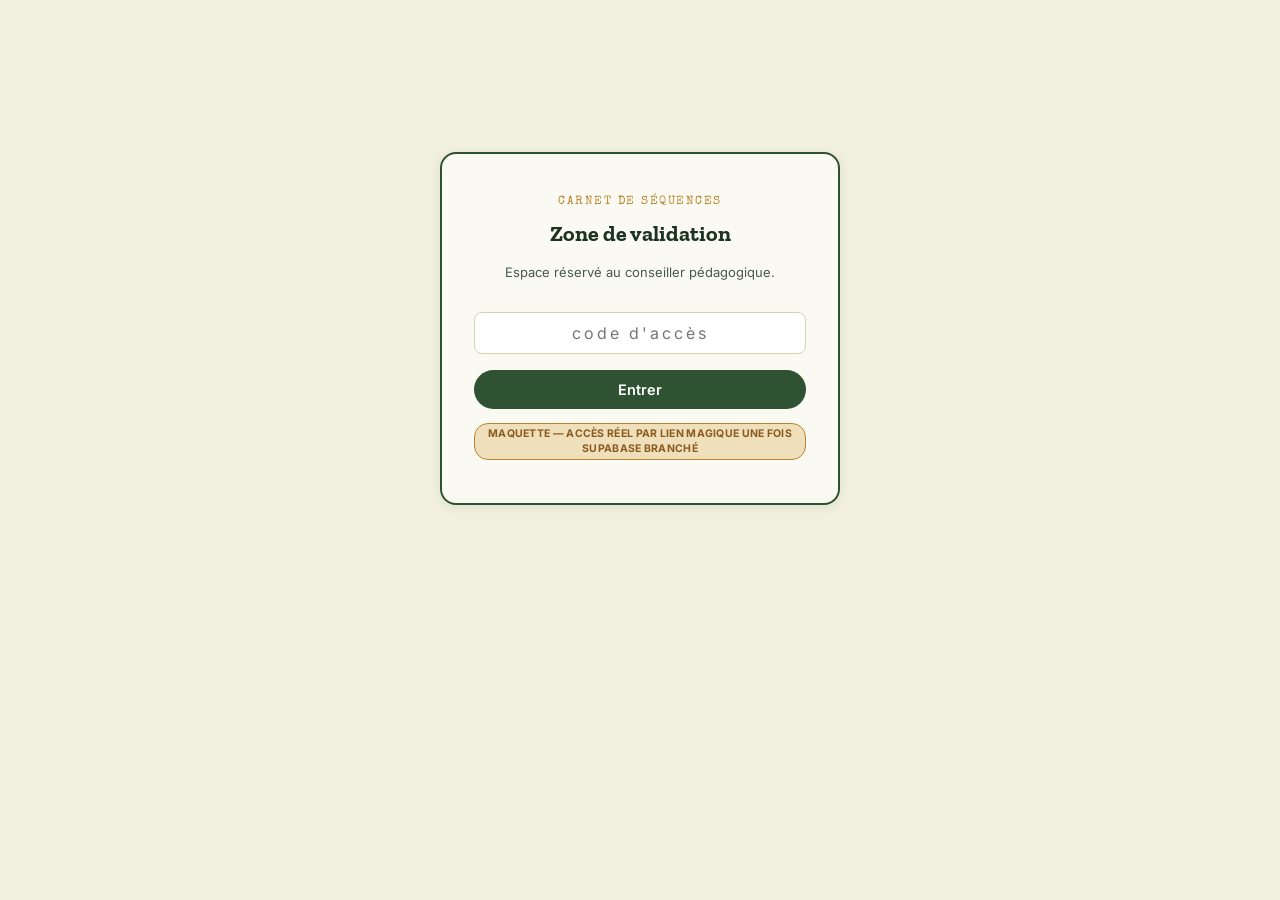
==== admin.html @ ea37a2cf "Retours : lien conseiller sur l'accueil seul, admin repensé, sans bandeau rouge - Lien « espace de v" ====
<!DOCTYPE html>
<html lang="fr">
<head>
<meta charset="UTF-8">
<meta name="viewport" content="width=device-width, initial-scale=1.0">
<meta name="robots" content="noindex, nofollow">
<title>Zone de validation — Carnet de séquences</title>
<meta name="color-scheme" content="light">
<link rel="icon" href="data:image/svg+xml,%3Csvg xmlns='http://www.w3.org/2000/svg' viewBox='0 0 32 32'%3E%3Ccircle cx='16' cy='16' r='16' fill='%23B8842E'/%3E%3Ctext x='16' y='21' font-family='Georgia,serif' font-size='13' fill='white' text-anchor='middle'%3E✓%3C/text%3E%3C/svg%3E">
<link rel="preconnect" href="https://fonts.googleapis.com">
<link rel="preconnect" href="https://fonts.gstatic.com" crossorigin>
<link href="https://fonts.googleapis.com/css2?family=Zilla+Slab:wght@400;600;700&family=Special+Elite&family=Inter:wght@400;500;600;700&display=swap" rel="stylesheet">
<link rel="stylesheet" href="assets/styles.css?v=20260907e">
<link rel="stylesheet" href="assets/admin.css?v=20260907e">
</head>
<body>
<div id="admin"></div>

<script src="js/data.js?v=20260907e"></script>
<script src="js/store.js?v=20260907e"></script>
<script src="js/zip.js?v=20260907e"></script>
<script src="js/pseudonym.js?v=20260907e"></script>
<script src="js/storage.js?v=20260907e"></script>
<script src="js/app.js?v=20260907e"></script>
<script src="js/ia-prompt.js?v=20260907e"></script>
<script src="js/admin.js?v=20260907e"></script>
</body>
</html>
---- assets/styles.css ----
:root{
    --paper:#F1EFDE; --paper-card:#FBFAF2; --ink:#1D2B22; --ink-soft:#48594C;
    --forest:#2F5233; --forest-dark:#1C3320; --moss:#6B8F71; --ochre:#B8842E; --ochre-soft:#EFDFBB;
    --sky:#3E6E8E; --sky-soft:#DCE9EE; --line:#D6D0B5; --danger:#A23B2E; --danger-soft:#F3E0DB;
    --shadow: 0 2px 10px rgba(29,43,34,0.08);
  }
  *{box-sizing:border-box;}
  body{margin:0;background:var(--paper);color:var(--ink);font-family:'Inter',sans-serif;line-height:1.5;}
  h1,h2,h3,.display{font-family:'Zilla Slab',serif;}
  .eyebrow{font-family:'Special Elite',monospace;text-transform:uppercase;letter-spacing:1.5px;font-size:12px;color:var(--ochre);}
  a{color:var(--forest);}
  button{font-family:'Inter',sans-serif;cursor:pointer;}
  button:focus-visible, input:focus-visible, textarea:focus-visible, select:focus-visible{outline:3px solid var(--sky);outline-offset:2px;}
  .wrap{width:80%;margin:0 auto;padding:28px 0 80px;}
  @media(max-width:780px){.wrap{width:94%;}}

  .topbar{display:flex;justify-content:space-between;align-items:center;gap:16px;flex-wrap:wrap;margin-bottom:28px;padding-bottom:16px;border-bottom:2px solid var(--line);}
  .brand{display:flex;align-items:center;gap:12px;cursor:pointer;}
  .brand .mark{width:44px;height:44px;border-radius:50%;background:var(--forest);color:#fff;display:flex;align-items:center;justify-content:center;font-family:'Zilla Slab',serif;font-weight:700;font-size:18px;flex-shrink:0;}
  .brand .title{font-family:'Zilla Slab',serif;font-weight:700;font-size:19px;line-height:1.2;}
  .brand .sub{font-size:12.5px;color:var(--ink-soft);}
  .import-link{font-size:13px;color:var(--ink-soft);background:none;border:1px solid var(--line);border-radius:20px;padding:7px 14px;}
  .import-link:hover{border-color:var(--forest);color:var(--forest);}

  .tabs{display:flex;gap:6px;margin-bottom:0;}
  .tab{flex:1;text-align:center;padding:12px 8px;border:2px solid var(--line);border-bottom:none;border-radius:10px 10px 0 0;background:#E7E4D0;color:var(--ink-soft);font-weight:600;font-family:'Zilla Slab',serif;font-size:16px;transition:transform .15s ease;}
  .tab.active{background:var(--paper-card);color:var(--forest-dark);border-color:var(--forest);transform:translateY(2px);box-shadow:0 -2px 0 var(--forest) inset;}
  .tab .n{display:block;font-family:'Special Elite',monospace;font-size:11px;color:var(--ochre);letter-spacing:1px;margin-bottom:2px;}

  .panel{background:var(--paper-card);border:2px solid var(--forest);border-top:none;border-radius:0 0 12px 12px;padding:24px;box-shadow:var(--shadow);}

  .theme-grid{display:grid;grid-template-columns:1fr 1fr;gap:14px;}
  @media(max-width:680px){.theme-grid{grid-template-columns:1fr;} .tab .label{display:none;}}
  .theme-card{border:1.5px dashed var(--line);border-radius:10px;padding:16px;background:#fff;display:flex;flex-direction:column;gap:8px;}
  .existing-badges{display:flex;flex-direction:row;flex-wrap:wrap;gap:6px;}
  .existing-badge{font-family:'Inter',sans-serif;font-size:11px;font-weight:600;padding:5px 9px;border-radius:16px;cursor:pointer;text-align:center;border:1.5px solid var(--sky);color:var(--sky);background:var(--sky-soft);white-space:nowrap;}
  .existing-badge:hover{background:var(--sky);color:#fff;}
  .existing-badge.assistee{border-color:var(--ochre);color:var(--ochre);background:var(--ochre-soft);}
  .existing-badge.assistee:hover{background:var(--ochre);color:#fff;}
  .existing-badge.ia{border-color:var(--forest);color:var(--forest-dark);background:var(--forest-soft, #E4EEE6);}
  .existing-badge.ia:hover{background:var(--forest-dark);color:#fff;}
  .theme-card .badge{display:inline-block;font-size:11px;font-family:'Special Elite',monospace;letter-spacing:0.5px;padding:3px 9px;border-radius:20px;background:var(--sky-soft);color:var(--sky);width:fit-content;}
  .theme-card h3{margin:2px 0 0;font-size:17px;color:var(--forest-dark);}
  .theme-card p{margin:0;font-size:13px;color:var(--ink-soft);}
  .theme-card .example{font-size:12.5px;font-style:italic;color:var(--ink-soft);border-left:3px solid var(--ochre-soft);padding-left:10px;margin-top:2px;}
  .choose-btn{margin-top:auto;align-self:flex-start;background:var(--forest);color:#fff;border:none;padding:8px 16px;border-radius:20px;font-size:13.5px;font-weight:600;}
  .choose-btn:hover{background:var(--forest-dark);}

  .field{margin-bottom:18px;}
  .field label{display:block;font-weight:600;font-size:14px;margin-bottom:6px;color:var(--forest-dark);}
  .field .hint{font-weight:400;font-size:12.5px;color:var(--ink-soft);display:block;margin-top:3px;}
  input[type=text], input[type=number], textarea, select{
    width:100%;padding:10px 12px;border:1.5px solid var(--line);border-radius:8px;background:#fff;font-family:'Inter',sans-serif;font-size:14.5px;color:var(--ink);
  }
  textarea{min-height:2.7em;resize:none;overflow:hidden;line-height:1.45;}
  .row2{display:grid;grid-template-columns:1fr 1fr;gap:16px;}
  .row3{display:grid;grid-template-columns:1fr 1fr 1fr;gap:16px;}
  @media(max-width:680px){.row2,.row3{grid-template-columns:1fr;}}
  .checks{display:flex;flex-wrap:wrap;gap:10px;}
  .check-pill{display:flex;align-items:center;gap:6px;border:1.5px solid var(--line);border-radius:20px;padding:6px 12px;font-size:13px;background:#fff;}
  .check-pill input{width:auto;}

  .stamp-box{background:var(--ochre-soft);border:1.5px dashed var(--ochre);border-radius:10px;padding:14px 16px;margin-bottom:20px;}
  .stamp-box .eyebrow{color:var(--ochre);}
  .stamp-box h3{margin:4px 0 4px;font-size:18px;color:var(--forest-dark);}
  .stamp-box p{margin:0;font-size:13.5px;color:var(--ink-soft);}
  .objectif-bar{background:var(--forest);border-radius:10px;padding:14px 18px;margin-bottom:20px;}
  .objectif-bar label{color:#fff;font-weight:700;font-size:15px;margin-bottom:6px;}
  .objectif-bar label .hint{color:#CFE3E1;}
  .objectif-bar input{border:none;font-size:16px;padding:12px 14px;}

  .seance-nav{display:flex;justify-content:space-between;align-items:center;margin-bottom:18px;flex-wrap:wrap;gap:10px;}
  .dots{display:flex;gap:6px;flex-wrap:wrap;}
  .dot{width:32px;height:32px;border-radius:50%;border:1.5px solid var(--line);background:#fff;font-weight:700;font-size:13px;color:var(--ink-soft);}
  .dot.active{background:var(--forest);color:#fff;border-color:var(--forest);}
  .seance-count{font-size:12.5px;color:var(--ink-soft);font-weight:600;}

  .step-row{border-top:1px solid var(--line);padding:16px 0;}
  .step-row:first-child{border-top:none;padding-top:0;}
  .step-row-head{font-family:'Zilla Slab',serif;font-weight:700;font-size:17px;color:var(--forest-dark);margin-bottom:10px;display:flex;align-items:center;gap:10px;flex-wrap:wrap;}
  .step-row.muted .step-row-head{color:var(--ink-soft);}
  .collapse-toggle{background:var(--forest);color:#fff;border:none;width:26px;height:26px;border-radius:6px;font-size:13px;flex-shrink:0;cursor:pointer;}
  .step-row.muted .collapse-toggle{background:var(--ink-soft);}
  .modalite-select{margin-left:auto;max-width:170px;font-family:'Inter',sans-serif;font-size:12.5px;font-weight:600;padding:5px 8px;border-radius:16px;border:1.5px solid var(--sky);color:var(--sky);background:var(--sky-soft);}
  .step-row.muted textarea{background:#F5F4EC;color:var(--ink-soft);}
  .tag{font-family:'Inter',sans-serif;font-weight:400;font-size:11px;background:var(--sky-soft);color:var(--sky);padding:2px 8px;border-radius:10px;margin-left:8px;}
  .help-trigger{position:relative;cursor:help;}
  .help-icon{color:var(--sky);font-size:14px;margin-left:3px;}
  .help-pop{display:none;position:absolute;top:100%;left:0;z-index:20;background:#fff;border:1.5px solid var(--sky);border-radius:10px;padding:12px 14px;width:320px;max-width:80vw;box-shadow:var(--shadow);margin-top:6px;}
  .help-pop strong{display:block;color:var(--sky);font-size:12px;font-family:'Inter',sans-serif;margin:8px 0 4px;}
  .help-pop strong:first-child{margin-top:0;}
  .help-pop ul{margin:0 0 4px;padding-left:18px;}
  .help-pop li{margin-bottom:3px;font-size:12.5px;font-weight:400;color:var(--ink);font-family:'Inter',sans-serif;}
  .help-trigger:hover .help-pop, .help-trigger.show .help-pop{display:block;}
  .materiel-line{background:#F5F1E4;border-radius:8px;padding:10px 14px;margin-top:6px;}
  .floating-endsession{background:var(--paper-card);border:1.5px dashed var(--ochre);border-radius:10px;padding:10px 8px;box-shadow:var(--shadow);margin-bottom:16px;}
  .floating-endsession .fe-icon{width:26px;height:26px;border-radius:50%;background:var(--ochre-soft);color:var(--ochre);display:flex;align-items:center;justify-content:center;font-size:13px;margin:0 auto 5px;}
  .floating-endsession .fe-eyebrow{display:block;text-align:center;font-family:'Special Elite',monospace;font-size:8.5px;letter-spacing:0.5px;color:var(--ochre);text-transform:uppercase;margin-bottom:6px;}
  .floating-endsession .fe-check{display:flex;align-items:flex-start;gap:5px;font-family:'Inter',sans-serif;font-size:10.5px;color:var(--ink);line-height:1.25;cursor:pointer;}
  .floating-endsession .fe-check input{width:auto;margin-top:1px;flex-shrink:0;}
  .floating-endsession .fe-resume{margin-top:8px;padding-top:8px;border-top:1px dashed var(--line);}
  .floating-endsession .fe-resume label{display:block;font-family:'Zilla Slab',serif;font-weight:700;font-size:10.5px;color:var(--forest-dark);margin-bottom:4px;}
  .floating-endsession .fe-resume select{width:100%;font-size:10.5px;padding:5px 4px;}
  .floating-endsession .fe-badge{display:block;width:100%;margin-top:8px;background:var(--sky-soft);color:var(--sky);border:none;border-radius:7px;padding:7px 6px;font-size:10px;font-weight:700;text-align:center;line-height:1.25;cursor:pointer;font-family:'Inter',sans-serif;}
  .floating-endsession .fe-badge:hover{background:var(--sky);color:#fff;}
  @media(min-width:900px){
    .floating-endsession{position:fixed;left:8px;top:50%;transform:translateY(-50%);width:112px;z-index:50;margin-bottom:0;}
  }

  .btn-row{display:flex;gap:12px;justify-content:space-between;margin-top:24px;flex-wrap:wrap;}
  .btn{padding:11px 22px;border-radius:24px;border:none;font-weight:600;font-size:14.5px;text-decoration:none;display:inline-block;}
  .btn-primary{background:var(--forest);color:#fff;}
  .btn-primary:hover{background:var(--forest-dark);}
  .btn-ghost{background:none;border:1.5px solid var(--line);color:var(--ink-soft);}
  .btn-ghost:hover{border-color:var(--forest);color:var(--forest);}
  .btn:disabled{opacity:0.5;cursor:not-allowed;}

  .chapeau table{width:100%;border-collapse:collapse;margin-bottom:14px;}
  .chapeau th, .chapeau td, .seance table th, .seance table td{border:1px solid var(--line);padding:8px 10px;font-size:13.5px;text-align:left;vertical-align:top;}
  .chapeau th, .seance table th{background:#EFEBD8;font-weight:700;color:var(--forest-dark);width:20%;}
  .seance{margin-top:22px;padding-top:16px;border-top:2px solid var(--line);}
  .seance table{width:100%;border-collapse:collapse;}
  .seance table th{width:auto;}

  .send-steps{counter-reset:step;margin:20px 0;}
  .send-step{display:flex;gap:14px;align-items:flex-start;padding:14px 0;border-top:1px solid var(--line);}
  .send-step:first-child{border-top:none;}
  .send-step .num{counter-increment:step;flex-shrink:0;width:30px;height:30px;border-radius:50%;background:var(--forest);color:#fff;display:flex;align-items:center;justify-content:center;font-weight:700;font-family:'Zilla Slab',serif;}
  .send-step .num::before{content:counter(step);}
  .send-step .body{flex:1;}
  .send-step .body strong{display:block;margin-bottom:4px;color:var(--forest-dark);}
  .send-step .body p{margin:0;font-size:13px;color:var(--ink-soft);}

  .empty{text-align:center;color:var(--ink-soft);padding:40px 20px;font-style:italic;}

  .draft-banner{display:flex;justify-content:space-between;align-items:center;gap:16px;flex-wrap:wrap;
    background:var(--ochre-soft);border:1.5px solid var(--ochre);border-radius:12px;padding:14px 18px;margin-bottom:20px;box-shadow:var(--shadow);}
  .draft-banner-txt strong{display:block;color:var(--forest-dark);font-family:'Zilla Slab',serif;font-size:16px;margin-bottom:2px;}
  .draft-banner-txt span{font-size:13px;color:var(--ink-soft);}
  .draft-banner-actions{display:flex;gap:8px;flex-wrap:wrap;}
  .draft-banner-actions .btn{padding:9px 18px;}
  .brand[role=button]:focus-visible, .existing-badge:focus-visible{outline:3px solid var(--sky);outline-offset:2px;}

  .identity-box{background:var(--sky-soft);border:1.5px solid var(--sky);border-radius:12px;padding:16px 18px;margin-bottom:20px;}
  .identity-box .eyebrow{color:var(--sky);}
  .identity-hint{margin:4px 0 12px;font-size:13px;color:var(--ink-soft);}
  .identity-row{display:flex;gap:10px;align-items:center;flex-wrap:wrap;}
  .identity-row input{flex:1;min-width:220px;font-family:'Zilla Slab',serif;font-size:17px;font-weight:600;color:var(--forest-dark);}
  .identity-btn{padding:10px 16px;border-radius:8px;background:#fff;white-space:nowrap;}
  .identity-choices{display:flex;flex-wrap:wrap;gap:6px;margin-top:10px;}
  .pseudo-chip{border:1.5px solid var(--sky);background:#fff;color:var(--sky);border-radius:16px;padding:5px 11px;font-size:12.5px;font-weight:600;font-family:'Inter',sans-serif;}
  .pseudo-chip:hover{background:var(--sky);color:#fff;}
---- assets/admin.css ----
/* Zone de validation — s'appuie sur les variables de assets/styles.css */

.admin-wrap{width:92%;max-width:1180px;margin:0 auto;padding:26px 0 90px;}
.admin-top{display:flex;justify-content:space-between;align-items:flex-start;gap:16px;flex-wrap:wrap;
  margin-bottom:24px;padding-bottom:16px;border-bottom:2px solid var(--line);}
.admin-top h1{font-family:'Zilla Slab',serif;font-size:22px;margin:0;color:var(--forest-dark);display:flex;align-items:center;gap:10px;}
.admin-top .sub{font-size:12.5px;color:var(--ink-soft);margin-top:3px;}
.admin-top .actions{display:flex;gap:8px;flex-wrap:wrap;}
.mock-flag{display:inline-block;background:var(--ochre-soft);color:#8A5A1E;border:1px solid var(--ochre);
  border-radius:14px;padding:2px 10px;font-size:10.5px;font-weight:700;font-family:'Inter',sans-serif;letter-spacing:.3px;text-transform:uppercase;}

/* ---- porte d'entrée ---- */
.admin-gate{max-width:400px;margin:14vh auto 0;background:var(--paper-card);border:2px solid var(--forest);
  border-radius:16px;padding:32px;box-shadow:var(--shadow);text-align:center;}
.admin-gate .eyebrow{color:var(--ochre);}
.admin-gate h1{font-family:'Zilla Slab',serif;font-size:22px;color:var(--forest-dark);margin:8px 0;}
.admin-gate input{margin:16px 0;text-align:center;letter-spacing:3px;font-size:16px;}

/* ---- tableau de bord ---- */
.dash{display:flex;gap:0;flex-wrap:wrap;background:var(--paper-card);border:1.5px solid var(--line);
  border-radius:14px;padding:4px;margin-bottom:20px;box-shadow:var(--shadow);}
.dash .card{flex:1;min-width:150px;padding:12px 18px;border-right:1px solid var(--line);}
.dash .card:last-child{border-right:none;}
.dash .card b{font-family:'Zilla Slab',serif;font-size:22px;color:var(--forest-dark);display:block;line-height:1.1;}
.dash .card{font-size:12.5px;color:var(--ink-soft);}

/* ---- onglets ---- */
.big-tabs{display:flex;gap:12px;margin-bottom:12px;flex-wrap:wrap;}
.big-tab{flex:1;min-width:230px;display:flex;align-items:center;justify-content:space-between;gap:12px;
  border:2px solid var(--line);background:var(--paper-card);border-radius:14px;padding:16px 20px;cursor:pointer;
  font-family:'Zilla Slab',serif;font-weight:700;font-size:16px;color:var(--ink-soft);transition:transform .12s ease;}
.big-tab:hover{transform:translateY(-1px);}
.big-tab.active{border-color:var(--forest);color:var(--forest-dark);background:#fff;box-shadow:var(--shadow);}
.big-tab .bt-count{font-family:'Special Elite',monospace;font-size:14px;background:#E7E4D0;color:var(--ink-soft);
  border-radius:20px;min-width:30px;text-align:center;padding:3px 9px;}
.big-tab.active .bt-count{background:var(--forest);color:#fff;}

.filters{display:flex;gap:6px;flex-wrap:wrap;margin-bottom:14px;}
.filter-tab{border:1.5px solid var(--line);background:var(--paper-card);border-radius:16px;padding:6px 13px;font-size:12.5px;
  font-weight:600;color:var(--ink-soft);cursor:pointer;font-family:'Inter',sans-serif;}
.filter-tab:hover{border-color:var(--moss);}
.filter-tab.active{background:var(--forest-dark);color:#fff;border-color:var(--forest-dark);}
.filter-tab .c{opacity:.6;margin-left:5px;}

/* ---- barre recherche ---- */
.list-controls{display:flex;gap:8px;margin:14px 0;flex-wrap:wrap;}
.list-controls input{flex:1;min-width:220px;}

/* ---- liste ---- */
.seq-list{background:var(--paper-card);border:1.5px solid var(--line);border-radius:14px;overflow:hidden;box-shadow:var(--shadow);}
.seq-row{display:block;width:100%;text-align:left;border:none;border-top:1px solid var(--line);background:none;
  padding:14px 18px;cursor:pointer;font:inherit;transition:background .1s ease;}
.seq-row:first-child{border-top:none;}
.seq-row:hover{background:#fff;}
.seq-row.sel{background:var(--sky-soft);box-shadow:inset 3px 0 0 var(--sky);}
.seq-row .l1{display:flex;justify-content:space-between;gap:10px;align-items:center;}
.seq-row .theme{font-family:'Zilla Slab',serif;font-weight:700;color:var(--forest-dark);font-size:15.5px;}
.seq-row .l2{font-size:12px;color:var(--ink-soft);margin-top:4px;display:flex;gap:7px;flex-wrap:wrap;align-items:center;}

.pill{font-size:10px;font-weight:700;padding:3px 8px;border-radius:10px;text-transform:uppercase;letter-spacing:.5px;font-family:'Inter',sans-serif;white-space:nowrap;}
.pill.a_valider{background:var(--ochre-soft);color:#8A5A1E;}
.pill.en_ligne{background:#E4EEE6;color:var(--forest-dark);}
.pill.masquee{background:#E7E4D0;color:var(--ink-soft);}
.pill.refusee{background:var(--danger-soft);color:var(--danger);}
.pill.corbeille{background:#ECECEC;color:#8a8a8a;}
.dup-flag{background:var(--danger-soft);color:var(--danger);font-size:10px;font-weight:700;padding:2px 7px;border-radius:9px;}

.row-act{border:1.5px solid var(--line);background:#fff;border-radius:14px;padding:4px 12px;font-size:11.5px;
  font-weight:700;color:var(--ink-soft);cursor:pointer;font-family:'Inter',sans-serif;flex-shrink:0;}
.row-act:hover{border-color:var(--forest);color:var(--forest);}
.row-act.primary{background:var(--forest);color:#fff;border-color:var(--forest);}
.row-act.primary:hover{background:var(--forest-dark);}

/* ---- détail ---- */
.detail{background:var(--paper-card);border:2px solid var(--forest);border-radius:14px;padding:24px;box-shadow:var(--shadow);}
.detail h2{font-family:'Zilla Slab',serif;margin:10px 0 2px;font-size:22px;color:var(--forest-dark);}
.detail .detail-sub{color:var(--ink-soft);margin:0 0 10px;font-size:13.5px;}
.link-btn{background:none;border:none;color:var(--forest);font:inherit;font-size:13px;font-weight:600;cursor:pointer;padding:0;}
.link-btn:hover{text-decoration:underline;}

.detail-chips{display:flex;gap:6px;flex-wrap:wrap;margin-bottom:18px;}
.chip{background:#EFEBD8;color:var(--ink-soft);font-size:11px;font-weight:600;padding:3px 10px;border-radius:12px;}

.status-ctl{display:flex;gap:6px;flex-wrap:wrap;}
.status-opt{border:1.5px solid var(--line);background:#fff;border-radius:20px;padding:7px 15px;font-size:13px;
  font-weight:600;color:var(--ink-soft);cursor:pointer;font-family:'Inter',sans-serif;}
.status-opt:hover{border-color:var(--moss);}
.status-opt.on{color:#fff;border-color:transparent;}
.status-opt.on.a_valider{background:var(--ochre);}
.status-opt.on.en_ligne{background:var(--forest);}
.status-opt.on.masquee{background:var(--ink-soft);}
.status-opt.on.refusee{background:var(--danger);}
.status-opt.on.corbeille{background:#8a8a8a;}
.status-opt.danger{color:var(--danger);border-color:var(--danger-soft);}

.detail-actions{display:flex;gap:8px;flex-wrap:wrap;margin:14px 0 4px;}
.detail-actions .btn{padding:9px 16px;font-size:13px;}

.admin-block{margin-top:18px;padding-top:16px;border-top:1px solid var(--line);}
.admin-block > h3{font-family:'Zilla Slab',serif;font-size:15px;color:var(--forest-dark);margin:0 0 10px;}
.admin-block.warn{background:var(--danger-soft);border:1px solid var(--danger);border-radius:10px;padding:14px 16px;margin-top:18px;}
.admin-block.warn > h3{color:var(--danger);}

.id-row{display:grid;grid-template-columns:1fr 1fr;gap:14px;}
@media(max-width:640px){.id-row{grid-template-columns:1fr;}}
.id-row label{display:block;font-size:12.5px;font-weight:600;color:var(--forest-dark);}
.id-row input{margin-top:5px;}
.reject-note{font-size:12.5px;color:var(--danger);margin:10px 0 0;}

.rev-list{list-style:none;padding:0;margin:0;font-size:13px;}
.rev-list li{display:flex;justify-content:space-between;gap:10px;align-items:center;padding:8px 0;border-top:1px solid var(--line);}
.rev-list li:first-child{border-top:none;}

.ia-text{width:100%;min-height:200px;font-family:ui-monospace,Menlo,Consolas,monospace;font-size:11.5px;white-space:pre;
  line-height:1.5;background:#FBFAF2;}
.diff-table{width:100%;border-collapse:collapse;font-size:12px;margin-top:8px;}
.diff-table th,.diff-table td{border:1px solid var(--line);padding:5px 8px;vertical-align:top;text-align:left;}
.diff-table th{background:#EFEBD8;font-family:'Inter',sans-serif;}
.diff-table td.before{color:var(--ink-soft);background:#FBF3F1;}
.diff-table td.after{background:#F0F6F1;}

/* ---- éditeur ---- */
.edit-form .field{margin-bottom:12px;}
.edit-seance{border:1.5px solid var(--line);border-radius:12px;padding:14px;margin-bottom:14px;background:#fff;}
.edit-seance h4{font-family:'Zilla Slab',serif;margin:0 0 10px;color:var(--forest-dark);font-size:16px;}
.edit-step{border-top:1px solid var(--line);padding-top:10px;margin-top:10px;}
.edit-step .lbl{font-weight:700;font-size:12.5px;color:var(--forest-dark);margin-bottom:6px;}
.mini-grid{display:grid;grid-template-columns:1fr 1fr;gap:10px;}
@media(max-width:700px){.mini-grid{grid-template-columns:1fr;}}

.admin-tools{margin-top:26px;padding-top:16px;border-top:1px solid var(--line);}
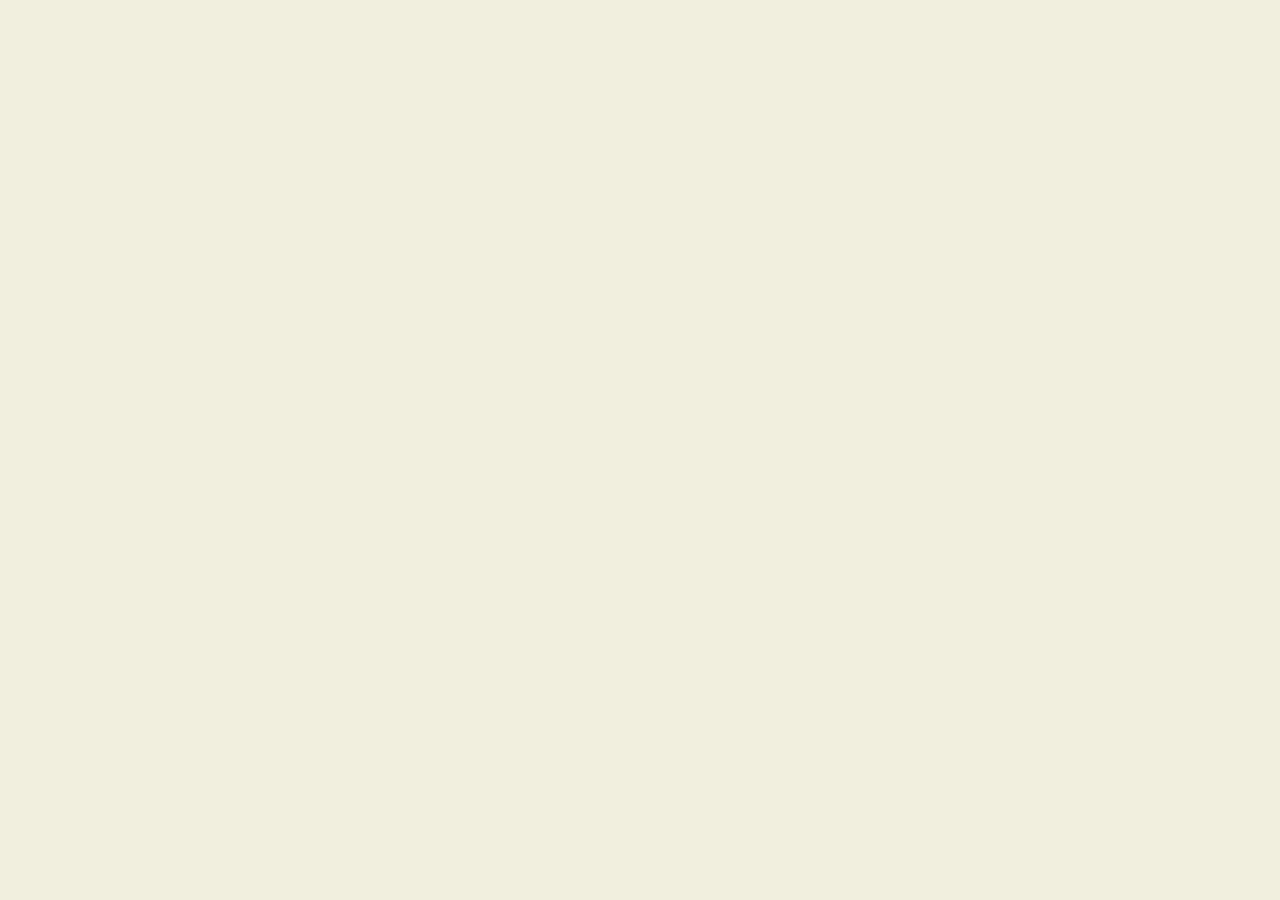
==== commit d76a0b54: "Branche le site sur Firebase (Firestore + Auth) à la place de la maquette locale - js/firebase-confi" ====
--- a/admin.html
+++ b/admin.html
@@ -10,19 +10,23 @@
 <link rel="preconnect" href="https://fonts.googleapis.com">
 <link rel="preconnect" href="https://fonts.gstatic.com" crossorigin>
 <link href="https://fonts.googleapis.com/css2?family=Zilla+Slab:wght@400;600;700&family=Special+Elite&family=Inter:wght@400;500;600;700&display=swap" rel="stylesheet">
-<link rel="stylesheet" href="assets/styles.css?v=20260907e">
-<link rel="stylesheet" href="assets/admin.css?v=20260907e">
+<link rel="stylesheet" href="assets/styles.css?v=20260911a">
+<link rel="stylesheet" href="assets/admin.css?v=20260911a">
 </head>
 <body>
 <div id="admin"></div>
 
-<script src="js/data.js?v=20260907e"></script>
-<script src="js/store.js?v=20260907e"></script>
-<script src="js/zip.js?v=20260907e"></script>
-<script src="js/pseudonym.js?v=20260907e"></script>
-<script src="js/storage.js?v=20260907e"></script>
-<script src="js/app.js?v=20260907e"></script>
-<script src="js/ia-prompt.js?v=20260907e"></script>
-<script src="js/admin.js?v=20260907e"></script>
+<script src="https://www.gstatic.com/firebasejs/10.8.0/firebase-app-compat.js"></script>
+<script src="https://www.gstatic.com/firebasejs/10.8.0/firebase-auth-compat.js"></script>
+<script src="https://www.gstatic.com/firebasejs/10.8.0/firebase-firestore-compat.js"></script>
+<script src="js/firebase-config.js?v=20260911a"></script>
+<script src="js/data.js?v=20260911a"></script>
+<script src="js/store.js?v=20260911a"></script>
+<script src="js/zip.js?v=20260911a"></script>
+<script src="js/pseudonym.js?v=20260911a"></script>
+<script src="js/storage.js?v=20260911a"></script>
+<script src="js/app.js?v=20260911a"></script>
+<script src="js/ia-prompt.js?v=20260911a"></script>
+<script src="js/admin.js?v=20260911a"></script>
 </body>
 </html>
--- a/assets/styles.css
+++ b/assets/styles.css
@@ -141,6 +141,13 @@
   .draft-banner-actions .btn{padding:9px 18px;}
   .brand[role=button]:focus-visible, .existing-badge:focus-visible{outline:3px solid var(--sky);outline-offset:2px;}
 
+  .preso-tabs{display:flex;gap:6px;flex-wrap:wrap;align-items:center;margin-bottom:16px;}
+  .preso-tabs-label{font-size:12.5px;color:var(--ink-soft);font-weight:600;margin-right:4px;}
+  .preso-tab{border:1.5px solid var(--line);background:#fff;border-radius:18px;padding:7px 14px;font-size:13px;
+    font-weight:600;color:var(--ink-soft);cursor:pointer;font-family:'Inter',sans-serif;}
+  .preso-tab:hover{border-color:var(--forest);color:var(--forest);}
+  .preso-tab.active{background:var(--forest);color:#fff;border-color:var(--forest);}
+
   .identity-box{background:var(--sky-soft);border:1.5px solid var(--sky);border-radius:12px;padding:16px 18px;margin-bottom:20px;}
   .identity-box .eyebrow{color:var(--sky);}
   .identity-hint{margin:4px 0 12px;font-size:13px;color:var(--ink-soft);}
--- a/assets/admin.css
+++ b/assets/admin.css
@@ -1,6 +1,7 @@
 /* Zone de validation — s'appuie sur les variables de assets/styles.css */
 
 .admin-wrap{width:92%;max-width:1180px;margin:0 auto;padding:26px 0 90px;}
+.admin-wrap + .admin-wrap{padding-top:0;}
 .admin-top{display:flex;justify-content:space-between;align-items:flex-start;gap:16px;flex-wrap:wrap;
   margin-bottom:24px;padding-bottom:16px;border-bottom:2px solid var(--line);}
 .admin-top h1{font-family:'Zilla Slab',serif;font-size:22px;margin:0;color:var(--forest-dark);display:flex;align-items:center;gap:10px;}
@@ -15,6 +16,23 @@
 .admin-gate .eyebrow{color:var(--ochre);}
 .admin-gate h1{font-family:'Zilla Slab',serif;font-size:22px;color:var(--forest-dark);margin:8px 0;}
 .admin-gate input{margin:16px 0;text-align:center;letter-spacing:3px;font-size:16px;}
+
+/* ---- navigation de section ---- */
+.section-nav{display:flex;gap:8px;margin-bottom:18px;border-bottom:2px solid var(--line);}
+.section-btn{background:none;border:none;border-bottom:3px solid transparent;padding:8px 4px 12px;margin-bottom:-2px;
+  font-family:'Zilla Slab',serif;font-weight:700;font-size:17px;color:var(--ink-soft);cursor:pointer;display:flex;align-items:center;gap:6px;}
+.section-btn.active{color:var(--forest-dark);border-bottom-color:var(--forest);}
+.sn-badge{background:var(--danger);color:#fff;font-family:'Inter',sans-serif;font-size:11px;font-weight:700;
+  border-radius:10px;padding:1px 7px;}
+
+/* ---- suggestions ---- */
+.sug-list{display:flex;flex-direction:column;gap:12px;}
+.sug-card{background:var(--paper-card);border:1.5px solid var(--line);border-radius:12px;padding:14px 16px;box-shadow:var(--shadow);}
+.sug-card.ecartee{opacity:.6;}
+.sug-head{display:flex;justify-content:space-between;align-items:center;gap:10px;flex-wrap:wrap;margin-bottom:6px;}
+.sug-meta{font-size:12px;color:var(--ink-soft);}
+.sug-text{margin:0 0 10px;font-size:14px;white-space:pre-wrap;}
+.sug-actions{display:flex;gap:6px;flex-wrap:wrap;}
 
 /* ---- tableau de bord ---- */
 .dash{display:flex;gap:0;flex-wrap:wrap;background:var(--paper-card);border:1.5px solid var(--line);
@@ -119,6 +137,12 @@
 .diff-table td.before{color:var(--ink-soft);background:#FBF3F1;}
 .diff-table td.after{background:#F0F6F1;}
 
+.diff-table.choice td.pick{cursor:pointer;opacity:.5;transition:opacity .1s ease,box-shadow .1s ease;}
+.diff-table.choice td.pick:hover{opacity:.85;}
+.diff-table.choice td.picked{opacity:1;font-weight:500;}
+.diff-table.choice td.before.picked{box-shadow:inset 0 0 0 2px var(--ink-soft);}
+.diff-table.choice td.after.picked{box-shadow:inset 0 0 0 2px var(--forest);}
+
 /* ---- éditeur ---- */
 .edit-form .field{margin-bottom:12px;}
 .edit-seance{border:1.5px solid var(--line);border-radius:12px;padding:14px;margin-bottom:14px;background:#fff;}
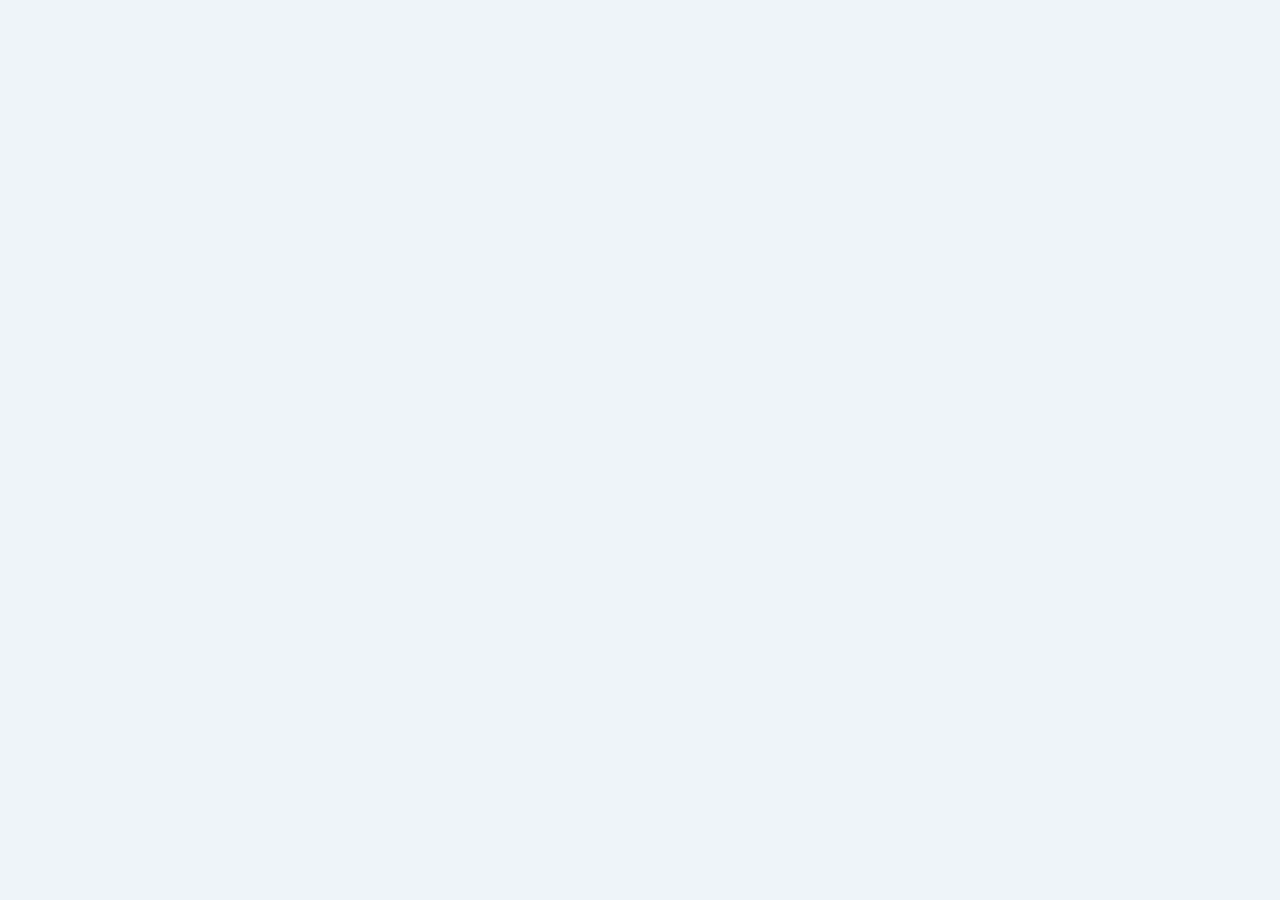
==== commit 7d5709ac: "Applique la charte IEP1 (navy / teal / orange) + logo officiel - Nouvelle palette dans :root (assets" ====
--- a/admin.html
+++ b/admin.html
@@ -10,8 +10,8 @@
 <link rel="preconnect" href="https://fonts.googleapis.com">
 <link rel="preconnect" href="https://fonts.gstatic.com" crossorigin>
 <link href="https://fonts.googleapis.com/css2?family=Zilla+Slab:wght@400;600;700&family=Special+Elite&family=Inter:wght@400;500;600;700&display=swap" rel="stylesheet">
-<link rel="stylesheet" href="assets/styles.css?v=20260911a">
-<link rel="stylesheet" href="assets/admin.css?v=20260911a">
+<link rel="stylesheet" href="assets/styles.css?v=20260912b">
+<link rel="stylesheet" href="assets/admin.css?v=20260912b">
 </head>
 <body>
 <div id="admin"></div>
@@ -19,14 +19,14 @@
 <script src="https://www.gstatic.com/firebasejs/10.8.0/firebase-app-compat.js"></script>
 <script src="https://www.gstatic.com/firebasejs/10.8.0/firebase-auth-compat.js"></script>
 <script src="https://www.gstatic.com/firebasejs/10.8.0/firebase-firestore-compat.js"></script>
-<script src="js/firebase-config.js?v=20260911a"></script>
-<script src="js/data.js?v=20260911a"></script>
-<script src="js/store.js?v=20260911a"></script>
-<script src="js/zip.js?v=20260911a"></script>
-<script src="js/pseudonym.js?v=20260911a"></script>
-<script src="js/storage.js?v=20260911a"></script>
-<script src="js/app.js?v=20260911a"></script>
-<script src="js/ia-prompt.js?v=20260911a"></script>
-<script src="js/admin.js?v=20260911a"></script>
+<script src="js/firebase-config.js?v=20260912b"></script>
+<script src="js/data.js?v=20260912b"></script>
+<script src="js/store.js?v=20260912b"></script>
+<script src="js/zip.js?v=20260912b"></script>
+<script src="js/pseudonym.js?v=20260912b"></script>
+<script src="js/storage.js?v=20260912b"></script>
+<script src="js/app.js?v=20260912b"></script>
+<script src="js/ia-prompt.js?v=20260912b"></script>
+<script src="js/admin.js?v=20260912b"></script>
 </body>
 </html>
--- a/assets/styles.css
+++ b/assets/styles.css
@@ -1,8 +1,9 @@
   :root{
-    --paper:#F1EFDE; --paper-card:#FBFAF2; --ink:#1D2B22; --ink-soft:#48594C;
-    --forest:#2F5233; --forest-dark:#1C3320; --moss:#6B8F71; --ochre:#B8842E; --ochre-soft:#EFDFBB;
-    --sky:#3E6E8E; --sky-soft:#DCE9EE; --line:#D6D0B5; --danger:#A23B2E; --danger-soft:#F3E0DB;
-    --shadow: 0 2px 10px rgba(29,43,34,0.08);
+    /* Palette IEP1 (charte officielle : navy / teal / orange) */
+    --paper:#EEF4F9; --paper-card:#FFFFFF; --ink:#1B2A38; --ink-soft:#54677A;
+    --forest:#15395D; --forest-dark:#0D2740; --moss:#2C5680; --ochre:#E0973A; --ochre-soft:#FBEADA;
+    --sky:#1F9FAC; --sky-soft:#E1F2F3; --line:#C9DBE8; --danger:#C94A2C; --danger-soft:#FBE6E0;
+    --shadow: 0 2px 10px rgba(21,57,93,0.10);
   }
   *{box-sizing:border-box;}
   body{margin:0;background:var(--paper);color:var(--ink);font-family:'Inter',sans-serif;line-height:1.5;}
@@ -16,14 +17,14 @@
 
   .topbar{display:flex;justify-content:space-between;align-items:center;gap:16px;flex-wrap:wrap;margin-bottom:28px;padding-bottom:16px;border-bottom:2px solid var(--line);}
   .brand{display:flex;align-items:center;gap:12px;cursor:pointer;}
-  .brand .mark{width:44px;height:44px;border-radius:50%;background:var(--forest);color:#fff;display:flex;align-items:center;justify-content:center;font-family:'Zilla Slab',serif;font-weight:700;font-size:18px;flex-shrink:0;}
+  .brand .mark{width:44px;height:44px;border-radius:50%;flex-shrink:0;object-fit:contain;background:#fff;box-shadow:0 0 0 1px var(--line);}
   .brand .title{font-family:'Zilla Slab',serif;font-weight:700;font-size:19px;line-height:1.2;}
   .brand .sub{font-size:12.5px;color:var(--ink-soft);}
   .import-link{font-size:13px;color:var(--ink-soft);background:none;border:1px solid var(--line);border-radius:20px;padding:7px 14px;}
   .import-link:hover{border-color:var(--forest);color:var(--forest);}
 
   .tabs{display:flex;gap:6px;margin-bottom:0;}
-  .tab{flex:1;text-align:center;padding:12px 8px;border:2px solid var(--line);border-bottom:none;border-radius:10px 10px 0 0;background:#E7E4D0;color:var(--ink-soft);font-weight:600;font-family:'Zilla Slab',serif;font-size:16px;transition:transform .15s ease;}
+  .tab{flex:1;text-align:center;padding:12px 8px;border:2px solid var(--line);border-bottom:none;border-radius:10px 10px 0 0;background:#DCE7EF;color:var(--ink-soft);font-weight:600;font-family:'Zilla Slab',serif;font-size:16px;transition:transform .15s ease;}
   .tab.active{background:var(--paper-card);color:var(--forest-dark);border-color:var(--forest);transform:translateY(2px);box-shadow:0 -2px 0 var(--forest) inset;}
   .tab .n{display:block;font-family:'Special Elite',monospace;font-size:11px;color:var(--ochre);letter-spacing:1px;margin-bottom:2px;}
 
@@ -37,7 +38,7 @@
   .existing-badge:hover{background:var(--sky);color:#fff;}
   .existing-badge.assistee{border-color:var(--ochre);color:var(--ochre);background:var(--ochre-soft);}
   .existing-badge.assistee:hover{background:var(--ochre);color:#fff;}
-  .existing-badge.ia{border-color:var(--forest);color:var(--forest-dark);background:var(--forest-soft, #E4EEE6);}
+  .existing-badge.ia{border-color:var(--forest);color:var(--forest-dark);background:var(--forest-soft, #E1EAF1);}
   .existing-badge.ia:hover{background:var(--forest-dark);color:#fff;}
   .theme-card .badge{display:inline-block;font-size:11px;font-family:'Special Elite',monospace;letter-spacing:0.5px;padding:3px 9px;border-radius:20px;background:var(--sky-soft);color:var(--sky);width:fit-content;}
   .theme-card h3{margin:2px 0 0;font-size:17px;color:var(--forest-dark);}
@@ -66,7 +67,7 @@
   .stamp-box p{margin:0;font-size:13.5px;color:var(--ink-soft);}
   .objectif-bar{background:var(--forest);border-radius:10px;padding:14px 18px;margin-bottom:20px;}
   .objectif-bar label{color:#fff;font-weight:700;font-size:15px;margin-bottom:6px;}
-  .objectif-bar label .hint{color:#CFE3E1;}
+  .objectif-bar label .hint{color:#AFD4E6;}
   .objectif-bar input{border:none;font-size:16px;padding:12px 14px;}
 
   .seance-nav{display:flex;justify-content:space-between;align-items:center;margin-bottom:18px;flex-wrap:wrap;gap:10px;}
@@ -82,7 +83,7 @@
   .collapse-toggle{background:var(--forest);color:#fff;border:none;width:26px;height:26px;border-radius:6px;font-size:13px;flex-shrink:0;cursor:pointer;}
   .step-row.muted .collapse-toggle{background:var(--ink-soft);}
   .modalite-select{margin-left:auto;max-width:170px;font-family:'Inter',sans-serif;font-size:12.5px;font-weight:600;padding:5px 8px;border-radius:16px;border:1.5px solid var(--sky);color:var(--sky);background:var(--sky-soft);}
-  .step-row.muted textarea{background:#F5F4EC;color:var(--ink-soft);}
+  .step-row.muted textarea{background:#EBF1F5;color:var(--ink-soft);}
   .tag{font-family:'Inter',sans-serif;font-weight:400;font-size:11px;background:var(--sky-soft);color:var(--sky);padding:2px 8px;border-radius:10px;margin-left:8px;}
   .help-trigger{position:relative;cursor:help;}
   .help-icon{color:var(--sky);font-size:14px;margin-left:3px;}
@@ -92,7 +93,7 @@
   .help-pop ul{margin:0 0 4px;padding-left:18px;}
   .help-pop li{margin-bottom:3px;font-size:12.5px;font-weight:400;color:var(--ink);font-family:'Inter',sans-serif;}
   .help-trigger:hover .help-pop, .help-trigger.show .help-pop{display:block;}
-  .materiel-line{background:#F5F1E4;border-radius:8px;padding:10px 14px;margin-top:6px;}
+  .materiel-line{background:#EAF3F5;border-radius:8px;padding:10px 14px;margin-top:6px;}
   .floating-endsession{background:var(--paper-card);border:1.5px dashed var(--ochre);border-radius:10px;padding:10px 8px;box-shadow:var(--shadow);margin-bottom:16px;}
   .floating-endsession .fe-icon{width:26px;height:26px;border-radius:50%;background:var(--ochre-soft);color:var(--ochre);display:flex;align-items:center;justify-content:center;font-size:13px;margin:0 auto 5px;}
   .floating-endsession .fe-eyebrow{display:block;text-align:center;font-family:'Special Elite',monospace;font-size:8.5px;letter-spacing:0.5px;color:var(--ochre);text-transform:uppercase;margin-bottom:6px;}
@@ -117,7 +118,7 @@
 
   .chapeau table{width:100%;border-collapse:collapse;margin-bottom:14px;}
   .chapeau th, .chapeau td, .seance table th, .seance table td{border:1px solid var(--line);padding:8px 10px;font-size:13.5px;text-align:left;vertical-align:top;}
-  .chapeau th, .seance table th{background:#EFEBD8;font-weight:700;color:var(--forest-dark);width:20%;}
+  .chapeau th, .seance table th{background:#E7EEF4;font-weight:700;color:var(--forest-dark);width:20%;}
   .seance{margin-top:22px;padding-top:16px;border-top:2px solid var(--line);}
   .seance table{width:100%;border-collapse:collapse;}
   .seance table th{width:auto;}
--- a/assets/admin.css
+++ b/assets/admin.css
@@ -49,7 +49,7 @@
   font-family:'Zilla Slab',serif;font-weight:700;font-size:16px;color:var(--ink-soft);transition:transform .12s ease;}
 .big-tab:hover{transform:translateY(-1px);}
 .big-tab.active{border-color:var(--forest);color:var(--forest-dark);background:#fff;box-shadow:var(--shadow);}
-.big-tab .bt-count{font-family:'Special Elite',monospace;font-size:14px;background:#E7E4D0;color:var(--ink-soft);
+.big-tab .bt-count{font-family:'Special Elite',monospace;font-size:14px;background:#DCE7EF;color:var(--ink-soft);
   border-radius:20px;min-width:30px;text-align:center;padding:3px 9px;}
 .big-tab.active .bt-count{background:var(--forest);color:#fff;}
 
@@ -77,8 +77,8 @@
 
 .pill{font-size:10px;font-weight:700;padding:3px 8px;border-radius:10px;text-transform:uppercase;letter-spacing:.5px;font-family:'Inter',sans-serif;white-space:nowrap;}
 .pill.a_valider{background:var(--ochre-soft);color:#8A5A1E;}
-.pill.en_ligne{background:#E4EEE6;color:var(--forest-dark);}
-.pill.masquee{background:#E7E4D0;color:var(--ink-soft);}
+.pill.en_ligne{background:#DCEEF0;color:var(--forest-dark);}
+.pill.masquee{background:#E7EDF2;color:var(--ink-soft);}
 .pill.refusee{background:var(--danger-soft);color:var(--danger);}
 .pill.corbeille{background:#ECECEC;color:#8a8a8a;}
 .dup-flag{background:var(--danger-soft);color:var(--danger);font-size:10px;font-weight:700;padding:2px 7px;border-radius:9px;}
@@ -97,7 +97,7 @@
 .link-btn:hover{text-decoration:underline;}
 
 .detail-chips{display:flex;gap:6px;flex-wrap:wrap;margin-bottom:18px;}
-.chip{background:#EFEBD8;color:var(--ink-soft);font-size:11px;font-weight:600;padding:3px 10px;border-radius:12px;}
+.chip{background:#E7EEF4;color:var(--ink-soft);font-size:11px;font-weight:600;padding:3px 10px;border-radius:12px;}
 
 .status-ctl{display:flex;gap:6px;flex-wrap:wrap;}
 .status-opt{border:1.5px solid var(--line);background:#fff;border-radius:20px;padding:7px 15px;font-size:13px;
@@ -130,12 +130,12 @@
 .rev-list li:first-child{border-top:none;}
 
 .ia-text{width:100%;min-height:200px;font-family:ui-monospace,Menlo,Consolas,monospace;font-size:11.5px;white-space:pre;
-  line-height:1.5;background:#FBFAF2;}
+  line-height:1.5;background:#F7FAFC;}
 .diff-table{width:100%;border-collapse:collapse;font-size:12px;margin-top:8px;}
 .diff-table th,.diff-table td{border:1px solid var(--line);padding:5px 8px;vertical-align:top;text-align:left;}
-.diff-table th{background:#EFEBD8;font-family:'Inter',sans-serif;}
-.diff-table td.before{color:var(--ink-soft);background:#FBF3F1;}
-.diff-table td.after{background:#F0F6F1;}
+.diff-table th{background:#E7EEF4;font-family:'Inter',sans-serif;}
+.diff-table td.before{color:var(--ink-soft);background:#FBEDE8;}
+.diff-table td.after{background:#EAF6F3;}
 
 .diff-table.choice td.pick{cursor:pointer;opacity:.5;transition:opacity .1s ease,box-shadow .1s ease;}
 .diff-table.choice td.pick:hover{opacity:.85;}
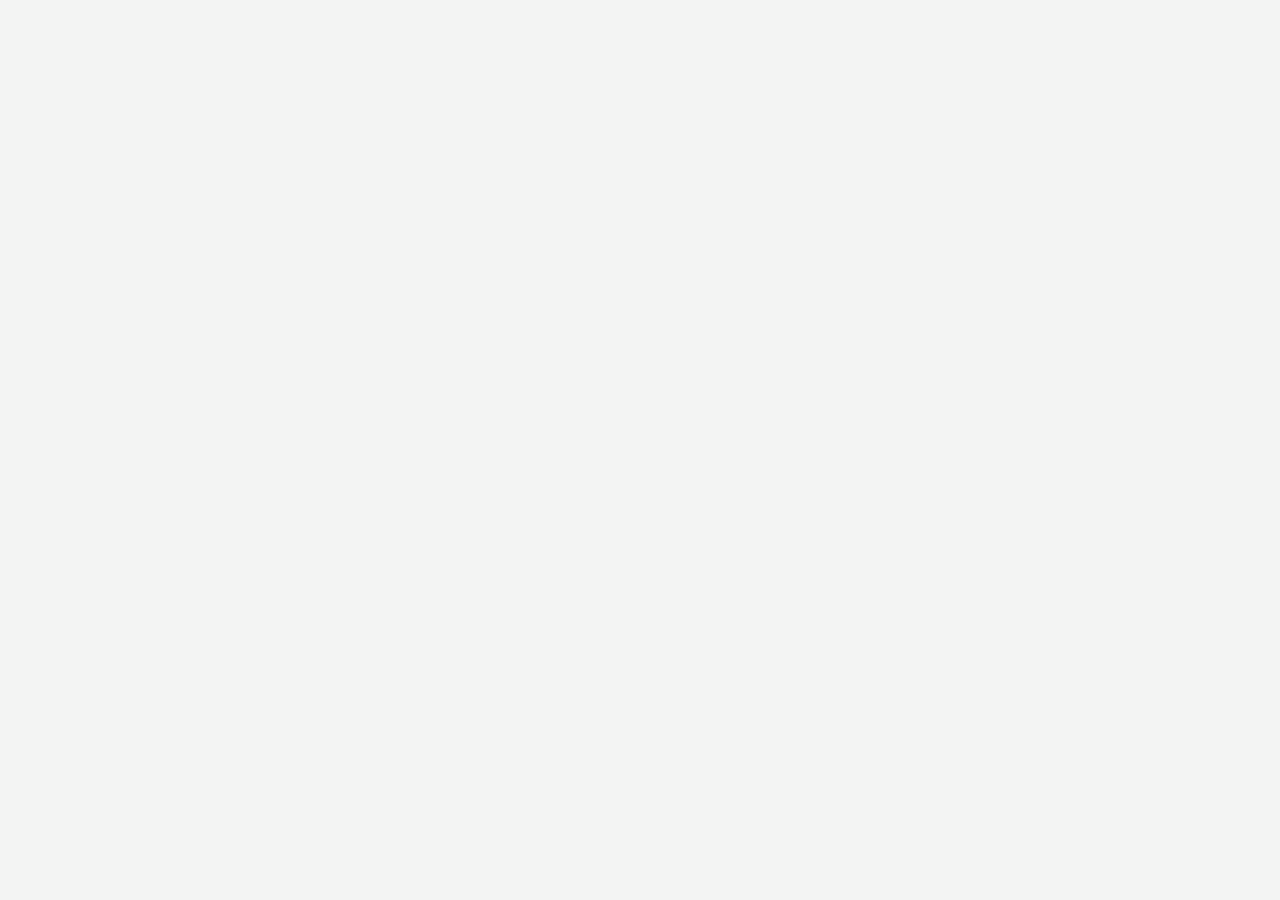
==== commit 026ae932: "Rééquilibre la palette : trop de bleu (fond + boutons cumulaient le navy) - Fond de page neutre (gri" ====
--- a/admin.html
+++ b/admin.html
@@ -10,8 +10,8 @@
 <link rel="preconnect" href="https://fonts.googleapis.com">
 <link rel="preconnect" href="https://fonts.gstatic.com" crossorigin>
 <link href="https://fonts.googleapis.com/css2?family=Zilla+Slab:wght@400;600;700&family=Special+Elite&family=Inter:wght@400;500;600;700&display=swap" rel="stylesheet">
-<link rel="stylesheet" href="assets/styles.css?v=20260912b">
-<link rel="stylesheet" href="assets/admin.css?v=20260912b">
+<link rel="stylesheet" href="assets/styles.css?v=20260912c">
+<link rel="stylesheet" href="assets/admin.css?v=20260912c">
 </head>
 <body>
 <div id="admin"></div>
@@ -19,14 +19,14 @@
 <script src="https://www.gstatic.com/firebasejs/10.8.0/firebase-app-compat.js"></script>
 <script src="https://www.gstatic.com/firebasejs/10.8.0/firebase-auth-compat.js"></script>
 <script src="https://www.gstatic.com/firebasejs/10.8.0/firebase-firestore-compat.js"></script>
-<script src="js/firebase-config.js?v=20260912b"></script>
-<script src="js/data.js?v=20260912b"></script>
-<script src="js/store.js?v=20260912b"></script>
-<script src="js/zip.js?v=20260912b"></script>
-<script src="js/pseudonym.js?v=20260912b"></script>
-<script src="js/storage.js?v=20260912b"></script>
-<script src="js/app.js?v=20260912b"></script>
-<script src="js/ia-prompt.js?v=20260912b"></script>
-<script src="js/admin.js?v=20260912b"></script>
+<script src="js/firebase-config.js?v=20260912c"></script>
+<script src="js/data.js?v=20260912c"></script>
+<script src="js/store.js?v=20260912c"></script>
+<script src="js/zip.js?v=20260912c"></script>
+<script src="js/pseudonym.js?v=20260912c"></script>
+<script src="js/storage.js?v=20260912c"></script>
+<script src="js/app.js?v=20260912c"></script>
+<script src="js/ia-prompt.js?v=20260912c"></script>
+<script src="js/admin.js?v=20260912c"></script>
 </body>
 </html>
--- a/assets/styles.css
+++ b/assets/styles.css
@@ -1,9 +1,12 @@
   :root{
-    /* Palette IEP1 (charte officielle : navy / teal / orange) */
-    --paper:#EEF4F9; --paper-card:#FFFFFF; --ink:#1B2A38; --ink-soft:#54677A;
-    --forest:#15395D; --forest-dark:#0D2740; --moss:#2C5680; --ochre:#E0973A; --ochre-soft:#FBEADA;
-    --sky:#1F9FAC; --sky-soft:#E1F2F3; --line:#C9DBE8; --danger:#C94A2C; --danger-soft:#FBE6E0;
-    --shadow: 0 2px 10px rgba(21,57,93,0.10);
+    /* Palette IEP1 (charte officielle : navy / teal / orange).
+       Navy = texte/titres (son rôle dans le logo) ; teal = couleur d'action
+       principale (boutons, bordures) ; orange = accent chaleureux. Fond neutre
+       pour que ces trois couleurs ressortent, plutôt que de tout bleuter. */
+    --paper:#F3F4F3; --paper-card:#FFFFFF; --ink:#1B2A38; --ink-soft:#57626B;
+    --forest:#1F9FAC; --forest-dark:#0D2740; --moss:#187B85; --ochre:#E0973A; --ochre-soft:#FBEADA;
+    --sky:#1F9FAC; --sky-soft:#E1F2F3; --line:#D5D9D6; --danger:#C94A2C; --danger-soft:#FBE6E0;
+    --shadow: 0 2px 10px rgba(13,39,64,0.10);
   }
   *{box-sizing:border-box;}
   body{margin:0;background:var(--paper);color:var(--ink);font-family:'Inter',sans-serif;line-height:1.5;}
@@ -24,7 +27,7 @@
   .import-link:hover{border-color:var(--forest);color:var(--forest);}
 
   .tabs{display:flex;gap:6px;margin-bottom:0;}
-  .tab{flex:1;text-align:center;padding:12px 8px;border:2px solid var(--line);border-bottom:none;border-radius:10px 10px 0 0;background:#DCE7EF;color:var(--ink-soft);font-weight:600;font-family:'Zilla Slab',serif;font-size:16px;transition:transform .15s ease;}
+  .tab{flex:1;text-align:center;padding:12px 8px;border:2px solid var(--line);border-bottom:none;border-radius:10px 10px 0 0;background:#E7E9E7;color:var(--ink-soft);font-weight:600;font-family:'Zilla Slab',serif;font-size:16px;transition:transform .15s ease;}
   .tab.active{background:var(--paper-card);color:var(--forest-dark);border-color:var(--forest);transform:translateY(2px);box-shadow:0 -2px 0 var(--forest) inset;}
   .tab .n{display:block;font-family:'Special Elite',monospace;font-size:11px;color:var(--ochre);letter-spacing:1px;margin-bottom:2px;}
 
